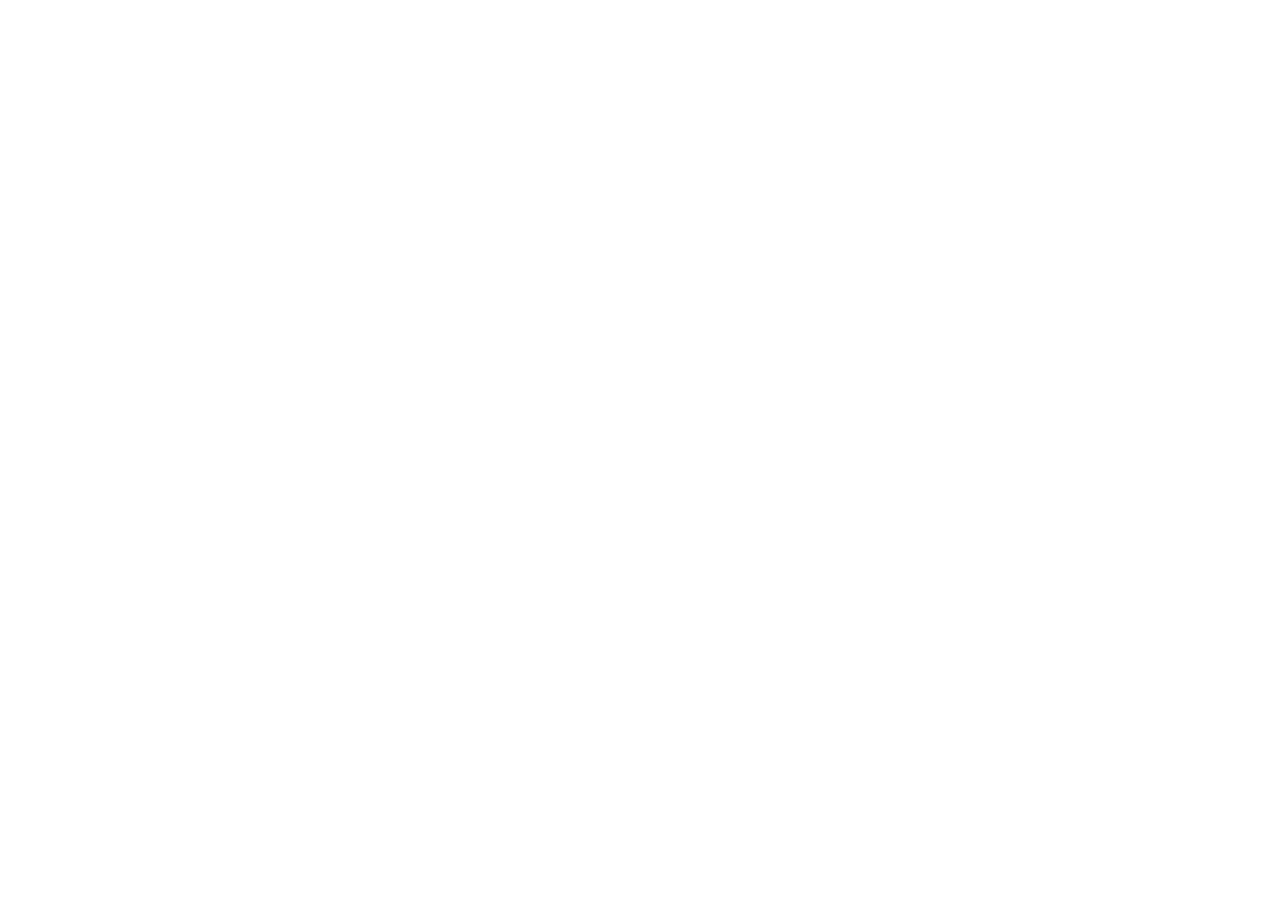
==== public/index.html @ 6f961578 "Create functionally for single round of RPS" ====
<!DOCTYPE html>
<html lang="en">
<head>
  <meta charset="UTF-8">
  <meta http-equiv="X-UA-Compatible" content="IE=edge">
  <meta name="viewport" content="width=device-width, initial-scale=1.0">
  <title>Rock Paper Scissors</title>
  <script src="index.js"></script>
</head>
<body>
  
</body>
</html>
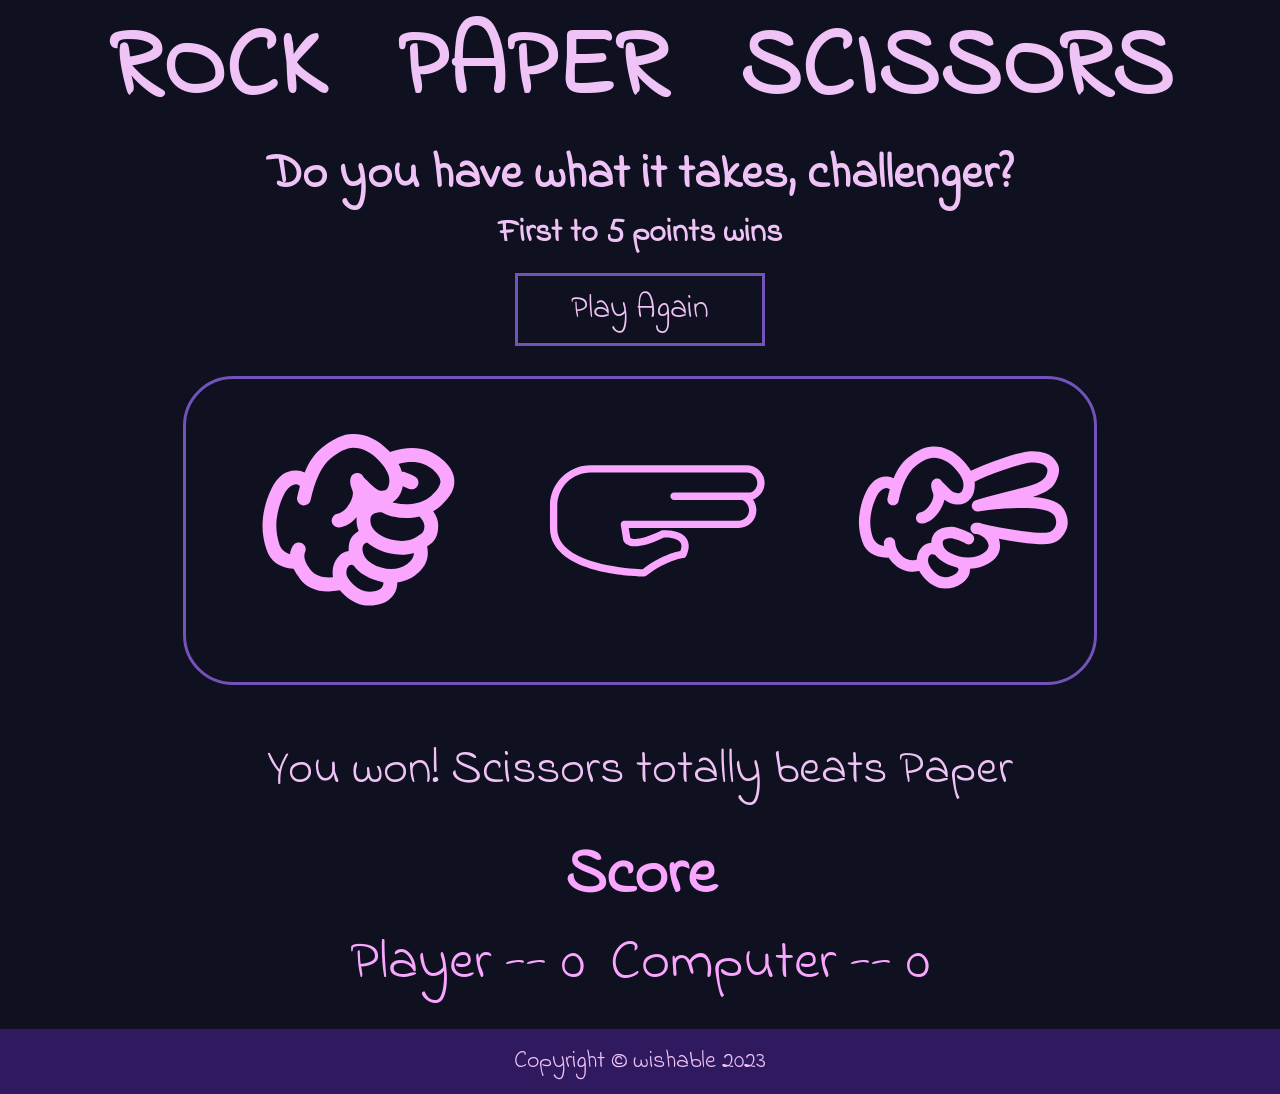
==== commit 4db45100: "Complete entire UI" ====
--- a/public/index.html
+++ b/public/index.html
@@ -6,8 +6,51 @@
   <meta name="viewport" content="width=device-width, initial-scale=1.0">
   <title>Rock Paper Scissors</title>
   <script src="index.js"></script>
+  <link rel="stylesheet" href="style.css">
+  <link href='https://fonts.googleapis.com/css?family=Indie Flower' rel='stylesheet'>
 </head>
 <body>
-  
+  <header>
+    <h1 class="title">
+      <span>
+        ROCK
+      </span>
+      &nbsp;
+      <span>
+        PAPER
+      </span>
+      &nbsp;
+      <span>
+        SCISSORS
+      </span>
+    </h1>
+
+    <h3 class="subTitle">Do you have what it takes, challenger?</h3>
+
+    <h2 class="rules">First to 5 points wins</h2>
+  </header>
+
+  <main>
+    <div class="try"><button class="playAgain"><p>Play Again</p></button></div>
+    <div class="weapons">
+      <div class="weaponsWrapper">
+        <button class="rock"><img src="assets/rock.svg" alt="Rock"></button>
+        <button class="paper"><img src="assets/paper.svg" alt="Paper"></button>
+        <button class="scissors"><img src="assets/scissors.svg" alt="Scissors"></button>
+      </div>
+    </div>
+    <div class="resultText">You won! Scissors totally beats Paper</div>
+    <div class="score">
+      <h1 class="scoreTitle">Score</h1>
+      <div class="wins">
+        <p class="scorePlayer">Player -- 0</p>
+        <p class="scoreComputer">Computer -- 0</p>
+      </div>
+    </div>
+  </main>
+
+  <div class="footer">
+    <p>Copyright &copy; wishable 2023</p>
+  </div>
 </body>
 </html>
--- a/public/style.css
+++ b/public/style.css
@@ -0,0 +1,151 @@
+/* Overall Styles */
+
+* {
+  padding: 0;
+  margin: 0;
+  box-sizing: border-box;
+}
+
+body {
+  font-family: 'Indie Flower';
+  background-color: #0F1020;
+  height: 100vh;
+  display: flex;
+  flex-direction: column;
+}
+
+button {
+  border: none;
+  background: none;
+}
+
+/* Header */
+
+header, header > * {
+  text-align: center;
+  color: #efc3f5;
+}
+
+.title {
+  font-size: 6rem;
+}
+
+.subTitle {
+  font-size: 3rem;
+}
+
+.rules {
+  font-size: 2rem;
+}
+
+/* playAgain */
+
+.try {
+  margin-top: 1rem;
+  display: flex;
+  justify-content: center;
+}
+
+.playAgain {
+  border: 3px #7353ba solid;
+  width: 250px;
+  height: 73px;
+  display: flex;
+  justify-content: center;
+  align-items: center;
+  padding: 25px;
+}
+
+.playAgain > p {
+  font-size: 2rem;
+  color: #efc3f5;
+  font-family: 'Indie Flower';
+}
+
+.playAgain:active p {
+  border-bottom: 5px solid #efc3f5;
+  border-top: 5px solid #efc3f5;
+  border-radius: 8px;
+}
+
+
+/* Weapons */
+
+.weapons {
+  display: flex;
+  justify-content: center;
+}
+
+.weapons > * > * > img {
+  width: 250px;
+  height: 250px;
+}
+
+.weapons .weaponsWrapper {
+  border: 3px solid #7353ba;
+  border-radius: 50px;
+  margin-top: 30px;
+}
+
+.weaponsWrapper > * {
+  padding: 25px;
+}
+
+.weaponsWrapper > * > *:active {
+  border-bottom: 5px solid #efc3f5;
+  border-top: 5px solid #efc3f5;
+  border-radius: 50px;
+}
+/* Main */
+
+/* Result Text */
+
+.resultText {
+  text-align: center;
+  font-size: 3rem;
+  color: #efc3f5;
+  padding-top: 50px;
+}
+
+
+/* Score */
+.score {
+  margin: 25px;
+  color: #faa6ff;
+  text-align: center;
+}
+
+.wins {
+  display: flex;
+  justify-content: center;
+  gap: 25px
+}
+
+.scoreTitle {
+  font-size: 4rem;
+}
+
+.scorePlayer, .scoreComputer {
+  font-size: 3.5rem;
+}
+
+
+
+/* Footer */
+
+.footer {
+  margin-top: auto;
+  background-color: #2f195f;
+  padding: 15px;
+  display: flex;
+  justify-content: center;
+  align-items: center;
+}
+
+.footer > p {
+  color: #efc3f5;
+  font-size: 1.5rem;
+}
+
+
+
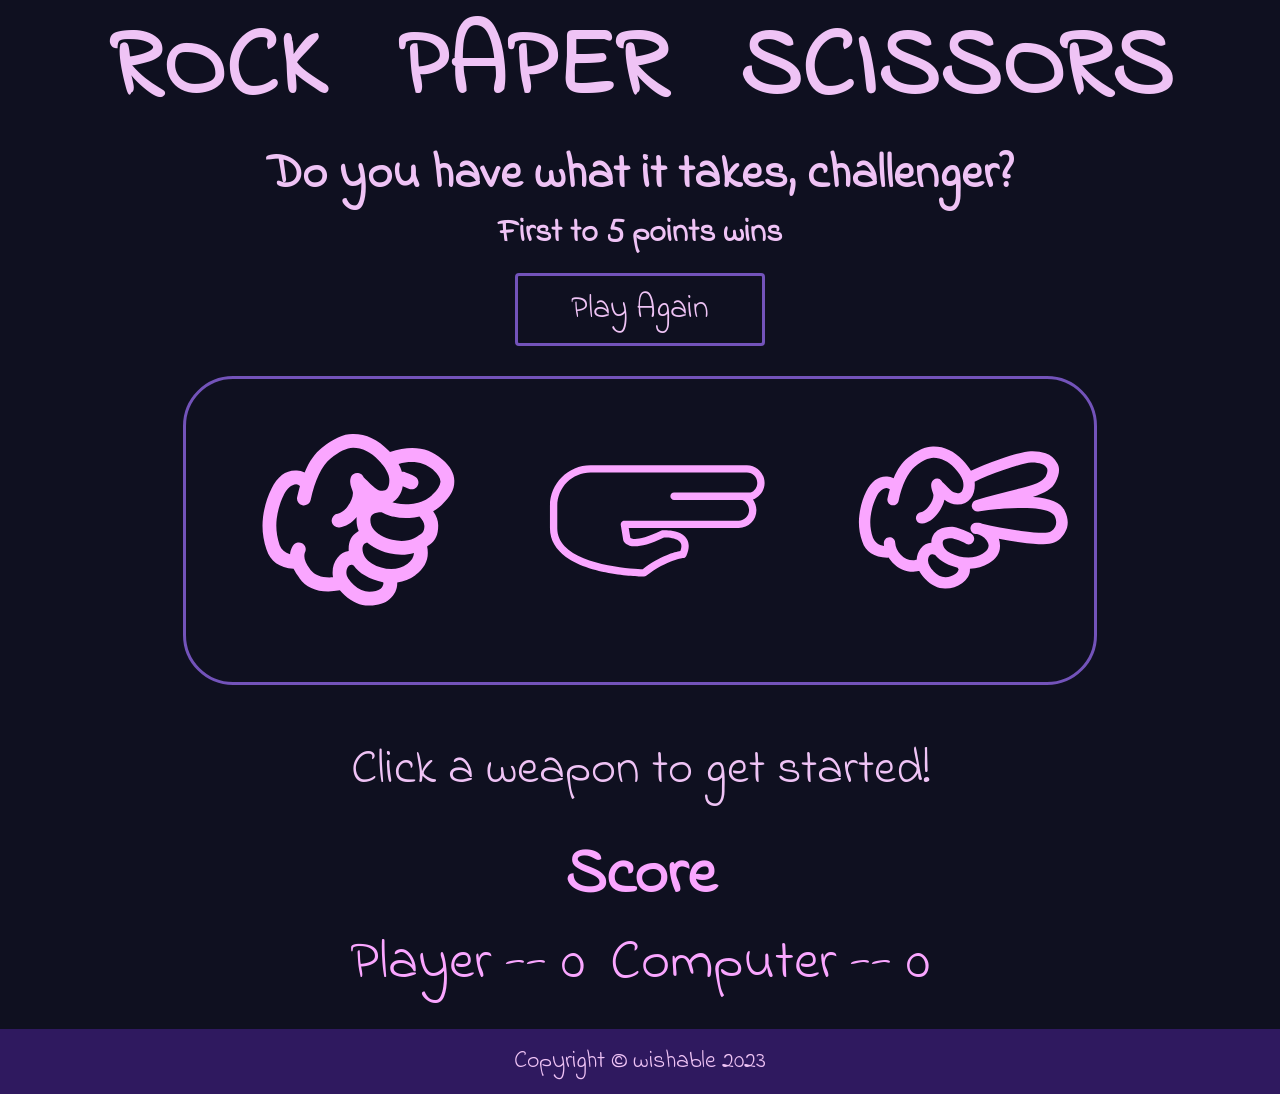
==== commit a3688028: "Complete functionally for all buttons" ====
--- a/public/index.html
+++ b/public/index.html
@@ -5,7 +5,7 @@
   <meta http-equiv="X-UA-Compatible" content="IE=edge">
   <meta name="viewport" content="width=device-width, initial-scale=1.0">
   <title>Rock Paper Scissors</title>
-  <script src="index.js"></script>
+  <script src="index.js" defer></script>
   <link rel="stylesheet" href="style.css">
   <link href='https://fonts.googleapis.com/css?family=Indie Flower' rel='stylesheet'>
 </head>
@@ -34,12 +34,12 @@
     <div class="try"><button class="playAgain"><p>Play Again</p></button></div>
     <div class="weapons">
       <div class="weaponsWrapper">
-        <button class="rock"><img src="assets/rock.svg" alt="Rock"></button>
-        <button class="paper"><img src="assets/paper.svg" alt="Paper"></button>
-        <button class="scissors"><img src="assets/scissors.svg" alt="Scissors"></button>
+        <button class="rock"><img class="rock" src="assets/rock.svg" alt="Rock"></button>
+        <button class="paper"><img class="paper"src="assets/paper.svg" alt="Paper"></button>
+        <button class="scissors"><img class="scissors" src="assets/scissors.svg" alt="Scissors"></button>
       </div>
     </div>
-    <div class="resultText">You won! Scissors totally beats Paper</div>
+    <div class="resultText">Click a weapon to get started!</div>
     <div class="score">
       <h1 class="scoreTitle">Score</h1>
       <div class="wins">
--- a/public/style.css
+++ b/public/style.css
@@ -48,6 +48,7 @@
 
 .playAgain {
   border: 3px #7353ba solid;
+  border-radius: 4px;
   width: 250px;
   height: 73px;
   display: flex;
